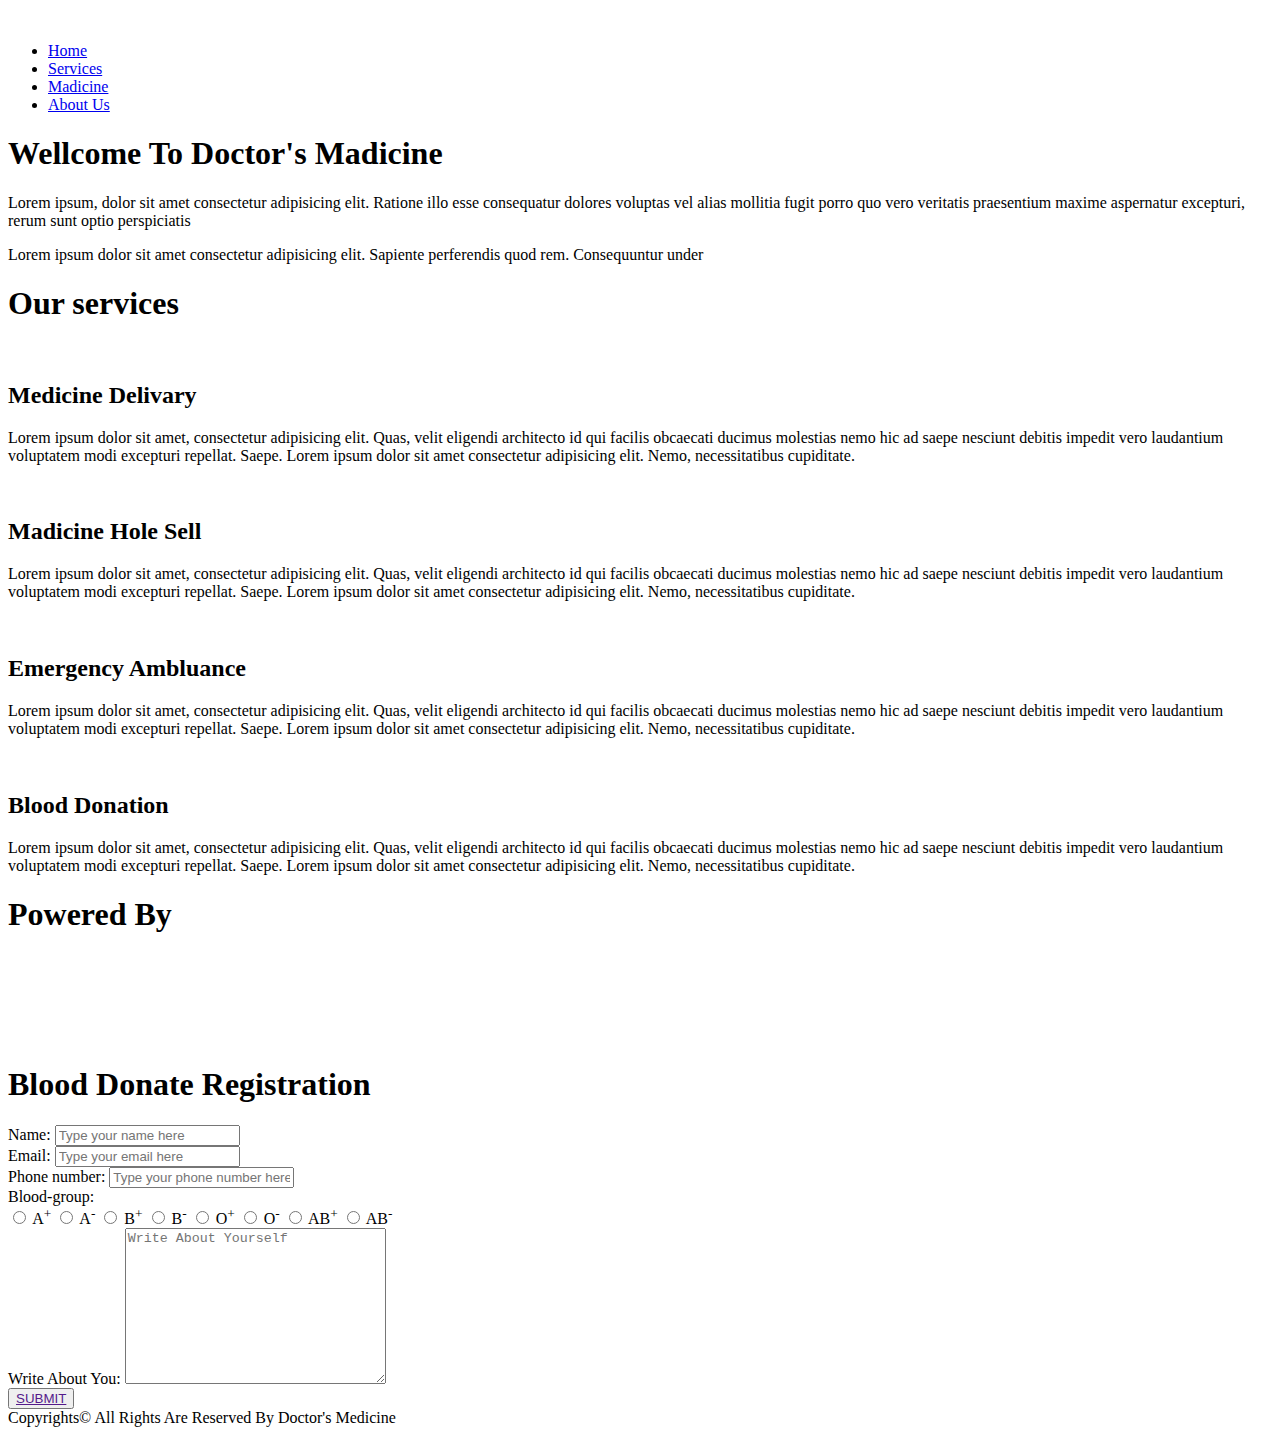
==== index.html @ 358fdc56 "create a index html to fix the  code" ====
<!DOCTYPE html>
<html lang="en">

<head>
    <meta charset="UTF-8">
    <meta http-equiv="X-UA-Compatible" content="IE=edge">
    <meta name="viewport" content="width=device-width, initial-scale=1.0">
    <title>Doctor Madicine Delivery/Doctor's Madicine.com</title>
    <link rel="stylesheet" href="../css/Madicinedelivary.css">
    <link rel="stylesheet" media="screen and (max-width:1060px)" href="/css/madicinephoneview.css">
    <link rel="preconnect" href="https://fonts.googleapis.com">
    <link rel="preconnect" href="https://fonts.gstatic.com" crossorigin>
    <link href="https://fonts.googleapis.com/css2?family=Be+Vietnam+Pro:ital,wght@0,600;1,500&family=Luxurious+Roman&family=PT+Sans&display=swap" rel="stylesheet">
</head>

<body>
    <nav id="navbar">
        <div id="logo">
            <img src="../home or bottom/homelogo.png" alt="">
        </div>
        <ul>
            <li><a href="#">Home</a> </li>
            <li><a href="#">Services</a> </li>
            <li><a href="#"> Madicine</a></li>
            <li><a href="#"> About Us</a></li>
        </ul>
    </nav>

    <section id="home">
        <h1 class="h-parimary">
            Wellcome To Doctor's Madicine 

        </h1>
        <p class="center homep">Lorem ipsum, dolor sit amet consectetur adipisicing elit. Ratione illo esse consequatur
            dolores voluptas vel alias mollitia fugit porro quo vero veritatis praesentium maxime aspernatur excepturi,
            rerum sunt optio perspiciatis</p>
        <p class="center homep">Lorem ipsum dolor sit amet consectetur adipisicing elit. Sapiente perferendis quod rem. Consequuntur under</p>

    </section>
    <section id="services-container">
<h1 class="h-parimary center">Our services</h1>
<div id="services">
<div class="box">
    <img src="/middle photos/medicine.png" alt="">
    <h2 class="h-secndary center">Medicine Delivary</h2>
    <p class="center">Lorem ipsum dolor sit amet, consectetur adipisicing elit. Quas, velit eligendi architecto id qui facilis obcaecati ducimus molestias nemo hic ad saepe nesciunt debitis impedit vero laudantium voluptatem modi excepturi repellat. Saepe. Lorem ipsum dolor sit amet consectetur adipisicing elit. Nemo, necessitatibus cupiditate.</p>
</div>
<div class="box">
    <img src="/middle photos/delivary.png" alt="">
    <h2 class="h-secndary center">Madicine Hole Sell</h2>
    <p class="center">Lorem ipsum dolor sit amet, consectetur adipisicing elit. Quas, velit eligendi architecto id qui facilis obcaecati ducimus molestias nemo hic ad saepe nesciunt debitis impedit vero laudantium voluptatem modi excepturi repellat. Saepe. Lorem ipsum dolor sit amet consectetur adipisicing elit. Nemo, necessitatibus cupiditate.</p>
</div>
<div class="box">
    <img src="/middle photos/ambulance.png" alt="">
    <h2 class="h-secndary center">Emergency Ambluance</h2>
    <p class="center">Lorem ipsum dolor sit amet, consectetur adipisicing elit. Quas, velit eligendi architecto id qui facilis obcaecati ducimus molestias nemo hic ad saepe nesciunt debitis impedit vero laudantium voluptatem modi excepturi repellat. Saepe. Lorem ipsum dolor sit amet consectetur adipisicing elit. Nemo, necessitatibus cupiditate.</p>
</div>
<div class="box">
    <img src="/middle photos/blood.png" alt="">
    <h2 class="h-secndary center">Blood Donation</h2>
    <p class="center">Lorem ipsum dolor sit amet, consectetur adipisicing elit. Quas, velit eligendi architecto id qui facilis obcaecati ducimus molestias nemo hic ad saepe nesciunt debitis impedit vero laudantium voluptatem modi excepturi repellat. Saepe. Lorem ipsum dolor sit amet consectetur adipisicing elit. Nemo, necessitatibus cupiditate.</p>
</div>

</div>


    </section>
          <h1 class="h-parimary center">Powered By</h1>
    <section id="client-section">
        <div id="clients">
            <div class="client-iteam">
                <img src="/clients/logo1.png" alt="">
            </div>
            <div class="client-iteam">
                <img src="/clients/logo2.png" alt="">
            </div>
            <div class="client-iteam">
                <img src="/clients/logo3.png" alt="">
            </div>
            <div class="client-iteam">
                <img src="/clients/logo4.png" alt="">
            </div>
            <div class="client-iteam">
                <img src="/clients/logo5.png" alt="">
            </div>
        </div>
    </section>
    <h1 class="h-parimary center">Blood Donate Registration</h1>
    <section id="blood-donate-section">
        <div id="blood-donate-box">
        <form action="#">
            <div class="from-group">
                <label for="name">Name:</label>
                 <input type="text" name="Name" id="name" placeholder="Type your name here">   
            </div>
            <div class="from-group">
                <label for="name">Email:</label>
                 <input type="text" name="Email" id="Email" placeholder="Type your email here">   
            </div>
            <div class="from-group">
                <label for="name">Phone number:</label>
                 <input type=phone" name="Number" id="name" placeholder="Type your phone number here">   
            </div>
            <label for="name">Blood-group:</label>
            <div id="blood-donation-radiobuttons">
                <input type="radio" name="name" id="name">   
                <label for="radio-html-A+">
                  A<sup>+</sup>
                </label>
             
                <input type="radio" name="name" id="name">   
                <label for="radio-html-A-">
                  A<sup>-</sup> 
                </label>
             
                <input type="radio" name="name" id="name">   
                <label for="radio-html-B+">
                    B<sup>+</sup>
                </label>
             
                <input type="radio" name="name" id="name">   
                <label for="radio-html-B-">
                  B<sup>-</sup> 
                </label>
             
                <input type="radio" name="name" id="name">   
                <label for="radio-html-O+">
                  O<sup>+</sup>
                </label>
             
                <input type="radio" name="name" id="name">   
                <label for="radio-html-O-">
                  O<sup>-</sup> 
                </label>
             
                <input type="radio" name="name" id="name">   
                <label for="radio-html-AB+">
                  AB<sup>+</sup> 
                </label>
             
                <input type="radio" name="name" id="name">   
                <label for="radio-html-AB-">
                 AB<sup>-</sup> 
                </label>
             
            </div>
            <div class="from-group">
                <label for="name">Write About You:</label>
                <textarea name="text" id="" cols="30" rows="10" placeholder="Write About Yourself"></textarea>  
            </div>
           
                <div class="btn">
<button><a href="">SUBMIT</a></button>
                </div>

            
            


        </form>
    </div>

    </section>
    <footer class="center">Copyrights&copy All Rights Are Reserved By Doctor's Medicine</footer>

</body>

</html>
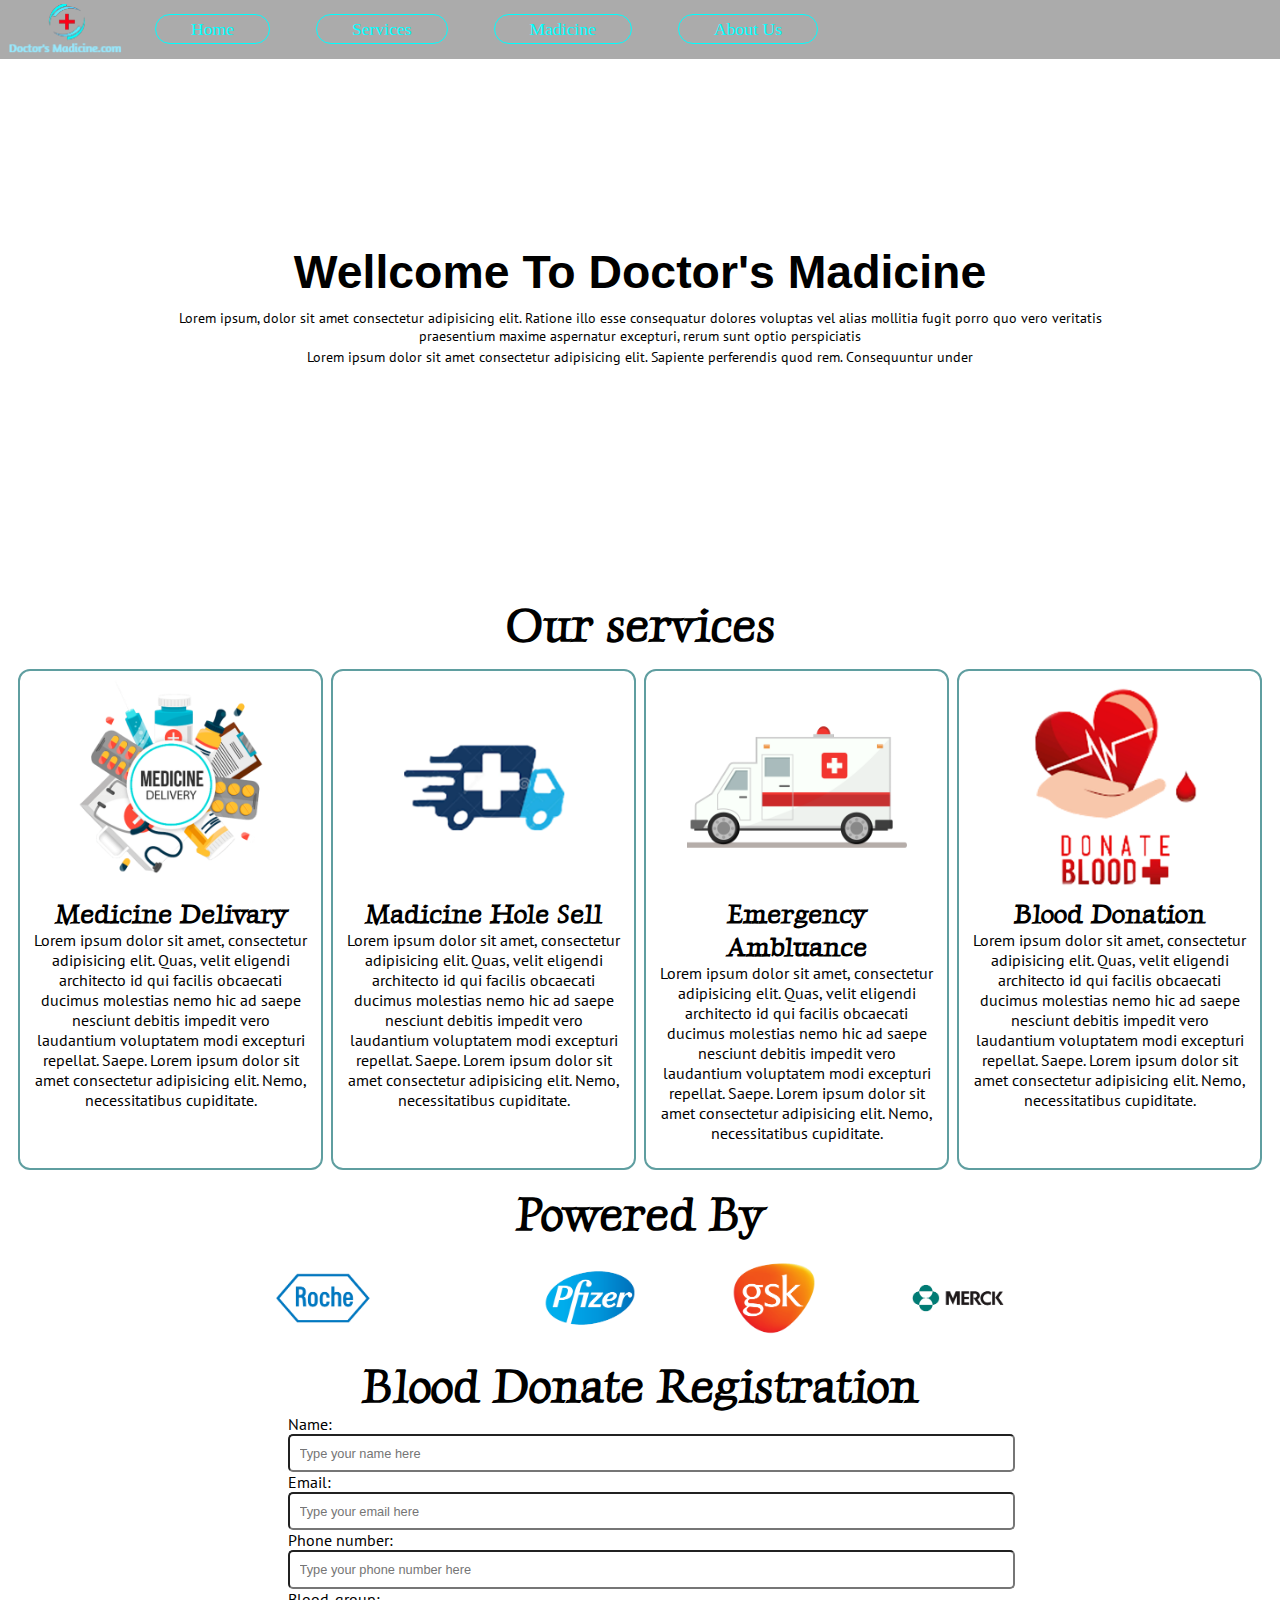
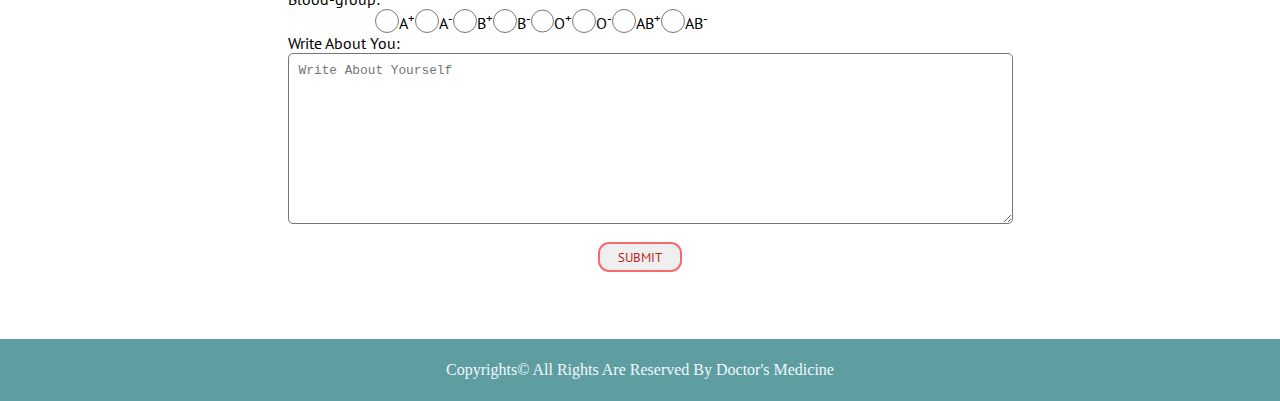
==== commit c551fbdd: "fix the code" ====
--- a/index.html
+++ b/index.html
@@ -6,8 +6,8 @@
     <meta http-equiv="X-UA-Compatible" content="IE=edge">
     <meta name="viewport" content="width=device-width, initial-scale=1.0">
     <title>Doctor Madicine Delivery/Doctor's Madicine.com</title>
-    <link rel="stylesheet" href="../css/Madicinedelivary.css">
-    <link rel="stylesheet" media="screen and (max-width:1060px)" href="/css/madicinephoneview.css">
+    <link rel="stylesheet" href="Madicine Delivery Website/css/Madicinedelivary.css">
+    <link rel="stylesheet" media="screen and (max-width:1060px)" href="Madicine Delivery Website/css/madicinephoneview.css">
     <link rel="preconnect" href="https://fonts.googleapis.com">
     <link rel="preconnect" href="https://fonts.gstatic.com" crossorigin>
     <link href="https://fonts.googleapis.com/css2?family=Be+Vietnam+Pro:ital,wght@0,600;1,500&family=Luxurious+Roman&family=PT+Sans&display=swap" rel="stylesheet">
@@ -16,7 +16,7 @@
 <body>
     <nav id="navbar">
         <div id="logo">
-            <img src="../home or bottom/homelogo.png" alt="">
+            <img src="Madicine Delivery Website/home or bottom/homelogo.png" alt="">
         </div>
         <ul>
             <li><a href="#">Home</a> </li>
@@ -41,22 +41,22 @@
 <h1 class="h-parimary center">Our services</h1>
 <div id="services">
 <div class="box">
-    <img src="/middle photos/medicine.png" alt="">
+    <img src="Madicine Delivery Website/middle photos/medicine.png" alt="">
     <h2 class="h-secndary center">Medicine Delivary</h2>
     <p class="center">Lorem ipsum dolor sit amet, consectetur adipisicing elit. Quas, velit eligendi architecto id qui facilis obcaecati ducimus molestias nemo hic ad saepe nesciunt debitis impedit vero laudantium voluptatem modi excepturi repellat. Saepe. Lorem ipsum dolor sit amet consectetur adipisicing elit. Nemo, necessitatibus cupiditate.</p>
 </div>
 <div class="box">
-    <img src="/middle photos/delivary.png" alt="">
+    <img src="Madicine Delivery Website/middle photos/delivary.png" alt="">
     <h2 class="h-secndary center">Madicine Hole Sell</h2>
     <p class="center">Lorem ipsum dolor sit amet, consectetur adipisicing elit. Quas, velit eligendi architecto id qui facilis obcaecati ducimus molestias nemo hic ad saepe nesciunt debitis impedit vero laudantium voluptatem modi excepturi repellat. Saepe. Lorem ipsum dolor sit amet consectetur adipisicing elit. Nemo, necessitatibus cupiditate.</p>
 </div>
 <div class="box">
-    <img src="/middle photos/ambulance.png" alt="">
+    <img src="Madicine Delivery Website/middle photos/ambulance.png" alt="">
     <h2 class="h-secndary center">Emergency Ambluance</h2>
     <p class="center">Lorem ipsum dolor sit amet, consectetur adipisicing elit. Quas, velit eligendi architecto id qui facilis obcaecati ducimus molestias nemo hic ad saepe nesciunt debitis impedit vero laudantium voluptatem modi excepturi repellat. Saepe. Lorem ipsum dolor sit amet consectetur adipisicing elit. Nemo, necessitatibus cupiditate.</p>
 </div>
 <div class="box">
-    <img src="/middle photos/blood.png" alt="">
+    <img src="Madicine Delivery Website/middle photos/blood.png" alt="">
     <h2 class="h-secndary center">Blood Donation</h2>
     <p class="center">Lorem ipsum dolor sit amet, consectetur adipisicing elit. Quas, velit eligendi architecto id qui facilis obcaecati ducimus molestias nemo hic ad saepe nesciunt debitis impedit vero laudantium voluptatem modi excepturi repellat. Saepe. Lorem ipsum dolor sit amet consectetur adipisicing elit. Nemo, necessitatibus cupiditate.</p>
 </div>
@@ -69,19 +69,19 @@
     <section id="client-section">
         <div id="clients">
             <div class="client-iteam">
-                <img src="/clients/logo1.png" alt="">
+                <img src="Madicine Delivery Website/clients/logo1.png" alt="">
             </div>
             <div class="client-iteam">
                 <img src="/clients/logo2.png" alt="">
             </div>
             <div class="client-iteam">
-                <img src="/clients/logo3.png" alt="">
+                <img src="Madicine Delivery Website/clients/logo3.png" alt="">
             </div>
             <div class="client-iteam">
-                <img src="/clients/logo4.png" alt="">
+                <img src="Madicine Delivery Website/clients/logo4.png" alt="">
             </div>
             <div class="client-iteam">
-                <img src="/clients/logo5.png" alt="">
+                <img src="Madicine Delivery Website/clients/logo5.png" alt="">
             </div>
         </div>
     </section>
--- a/Madicine Delivery Website/css/Madicinedelivary.css
+++ b/Madicine Delivery Website/css/Madicinedelivary.css
@@ -0,0 +1,247 @@
+/* Css Rest section */
+*{
+    margin: 0;
+    padding: 0;
+}
+/* Css varibles section */
+
+
+/* Navigation section  */
+#navbar{
+    display: flex;
+    align-items: center;
+    position: relative;
+}
+#navbar::before{
+    content: "";
+   position: absolute;
+   width:100%;
+   height: 100%;
+   background-color: black;
+   z-index: -1;
+   opacity: 0.33;
+}
+/* Navigation logo section */
+#logo{
+    /* margin: 3px 5px; */
+}
+#logo img{
+  
+    margin: -8px 7px;
+    height: 59px;
+    margin-top: 4px;
+    
+}
+
+
+/* Navigation ul section */
+#navbar ul{
+    display: flex;
+}
+#navbar ul li {
+    list-style: none;
+    font-size: 1.1rem;
+}
+#navbar ul li a{
+    text-decoration: none;
+    padding: 4px 35px;
+    color: cyan;
+    border-radius: 45px;
+    border: 1px solid;
+    margin: 0px 23px;
+}
+
+
+#navbar ul li a:hover{
+    background-color: whitesmoke;
+    color: black;
+    
+
+    
+}
+
+
+/* Home section */
+#home{
+    
+    display: flex;
+    flex-direction: column;
+    text-align: center;
+    justify-content: center;
+    padding: 3px 147px;
+    height: 490px;
+    margin-bottom: 42px;
+}
+#home::before{
+    content: "";
+    position: absolute;
+    background:url(/home\ or\ bottom/home.jpg) no-repeat center center/cover;
+    top: 0;
+    left: 0;
+    width:100%;
+    height: 577px;
+    z-index: -1;
+    opacity: 0.83;
+
+}
+#home h1{  margin-bottom: 10px;
+    font-family: 'Be Vietnam Pro ital,wght@0,600', sans-serif;
+
+}
+#home p{
+    font-family: 'PT Sans', sans-serif;
+    font-size: 0.85rem;
+    color:black;
+}
+#home .homep{
+   padding-bottom: 3px;
+}
+
+/* Services section  */
+#services{
+    margin: 14px;
+    display: flex;
+
+}
+#services .box {
+    border: 2px solid cadetblue;
+    border-radius: 12px;
+    padding: 6px 14px;
+    margin: 2px 4px;
+    padding-bottom: 25px;
+}
+#services .box img{
+    height: 220px;
+    display: block;
+    margin: auto;
+} 
+#services .box p{
+     font-family: 'PT Sans', sans-serif;
+    font-size: 1rem;
+
+}
+/* Clients section */
+#clients{
+    display: flex;
+    text-align: center;
+    justify-content: center;
+    
+}
+#clients::before{
+    content: "";
+    position: absolute;
+   background: url(/clients/logobackgrhound.jpg)no-repeat center center/cover;
+    width:100%;
+    height: 110px;
+    z-index: -1;
+    opacity: 0.23;
+   
+    
+}
+#clients .client-iteam img{
+    height: 90px;
+    padding: 11px 42px;
+
+}
+
+
+/* /* #blood-donate-section */
+
+#blood-donate-section{
+    position: relative;
+
+}
+#blood-donate-section::before{
+    content: "";
+    position: absolute;
+  background: url(/home\ or\ bottom/blood-donation.gif)no-repeat center center/cover;
+    width:100%;
+    height: 473px;
+    z-index: -1;
+    opacity: 0.53;
+   
+}
+#blood-donate-box{
+    display: flex;
+    align-items: center;
+    justify-content: center;
+    padding-bottom: 53px;
+}
+#blood-donate-box input,
+#blood-donate-box textarea{
+    width: 100%;
+    padding: 0.6rem;
+    border-radius: 5px;
+    font-size: 0.8rem;
+}
+#blood-donate-box form{
+    width: 55%;
+
+}
+#blood-donate-box label{
+    font-size: 1rem;
+    font-family: 'PT Sans', sans-serif;
+}
+#blood-donation-radiobuttons{
+ width: 333px;
+ margin-left: 87px;
+    display: flex;
+}
+
+#blood-donate-section button{
+padding: 4px 18px;
+border-radius: 11px;
+font-family: 'PT Sans', sans-serif;
+border: 2px solid rgba(247, 86, 86, 0.864);
+
+}
+#blood-donate-section button a{
+    text-decoration: none;
+    color:rgb(194, 25, 25);
+}
+#blood-donate-section button:hover{
+    background-color:rgba(213, 0, 0, 0.166);
+    color:#a30000;
+}
+
+
+/* 
+.from-group{
+    padding: 3px;
+    text-align: center;
+    width: 223px;
+} */
+
+footer{
+    background-color: cadetblue;
+    color: aliceblue;
+    padding: 22px 33px;
+}
+
+
+
+/* Utility class */
+.h-parimary{font-family: 'Luxurious Roman', cursive;
+    font-size: 2.9rem;
+   
+   
+}
+.h-parimary-titles{
+    font-family: 'Luxurious Roman', cursive;
+    font-size: 2.9rem;
+}
+.center{
+    text-align: center;
+}
+.h-secndary{
+    font-family: 'Luxurious Roman', cursive;
+    font-size: 1.7rem;
+}
+.btn{
+    display: flex;
+    align-items: center;
+    justify-content: center;
+    padding: 14px;
+  
+
+}
--- a/Madicine Delivery Website/css/madicinephoneview.css
+++ b/Madicine Delivery Website/css/madicinephoneview.css
@@ -0,0 +1,75 @@
+/* css rest section */
+
+/* navbar section  */
+#navbar{
+    flex-direction: column;
+}
+#navbar::before {
+    height: 131%;
+}
+
+#navbar ul li a {
+    padding: 7px;   
+    border-radius: 5px;
+    margin: 3px;
+}
+#logo img {
+    margin: 5px 7px;
+    height: 86px;
+    margin-top: 3px;
+}
+#navbar ul li {
+    font-size: 0.88rem;
+}
+/* home section */
+#home{
+    padding: 3px 85px;
+    height: 720px;
+    margin-bottom: -16px
+   
+}
+
+#home::before {
+    height: 815px;
+    
+}
+#home h1{
+    font-size: 2.0rem;
+}
+/* services section */
+
+#services {
+    
+    flex-direction: column;
+}
+#services .box img {
+    height: 190px;
+}
+#services .box p {
+    font-size: 0.78rem;
+}
+/* clients section */
+#clients .client-iteam img {
+    height: 55px;
+    padding: 9px 13px;
+}
+#clients::before {
+    height: 152px;
+    
+}
+#clients{
+    flex-wrap: wrap;
+}
+/* blood-donation-section */
+#blood-donation-radiobuttons {
+    width: auto;
+    margin-left: auto;
+    
+}
+/* utility class section */
+.h-parimary{font-family: 'Luxurious Roman', cursive;
+    font-size: 1.5rem;}
+.h-secndary {
+        font-size: 1.4rem;
+    }
+/* footer section */